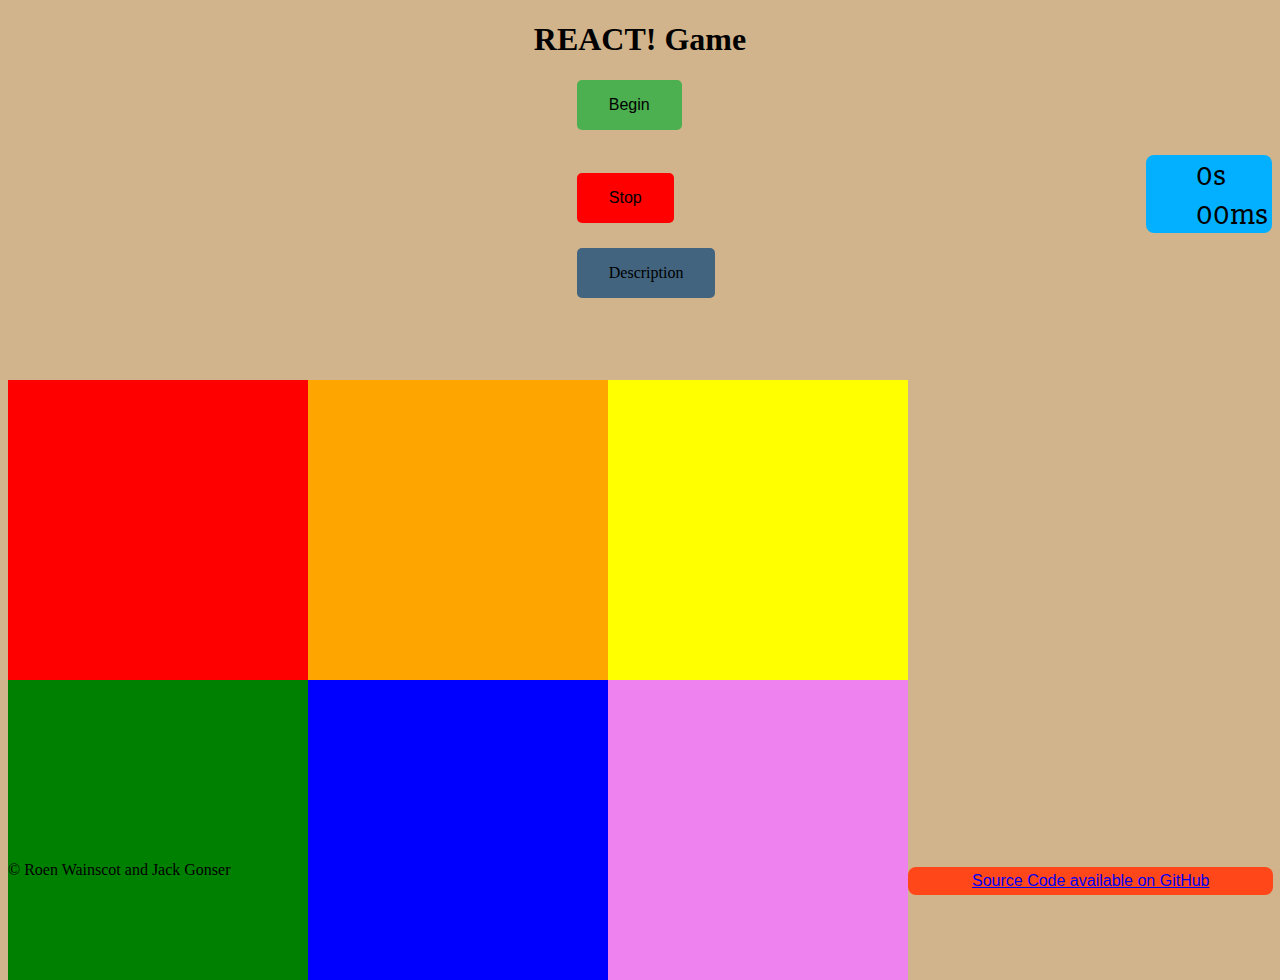
==== index.html @ c20e2ef0 "setup" ====
<!DOCTYPE html>
<html>
<head>
	<title>REACT! Game</title>
	<link rel="stylesheet" type="text/css" href="css/style.css">
  <link href='https://fonts.googleapis.com/css?family=Lora' rel='stylesheet' type='text/css'>
  <link href='https://fonts.googleapis.com/css?family=Indie+Flower' rel='stylesheet' type='text/css'>
  <link href='https://fonts.googleapis.com/css?family=Slabo+27px' rel='stylesheet' type='text/css'>
  <script src="js/app.js"></script>
</head>
<body>
    <h1 id="reacth1">REACT! Game</h1>
      <button onClick="buttonClick()" onClick="timer()" id="begin">Begin</button>
    <div id="options"></div>
    <div id="storyBig">
      <div id="story"></div>
      <div id="normal"></div>
      <div id="thisis"></div>
      <div id="stats">
				<span id="s">0</span><span id="sident">s<br><span id="ms">00</span><span id="msident">ms</span>
				</div>
				<br>
      </div>
    </div>
    <button class="reset" onclick="reset()" id="reset">Stop</button>
    <a href="descscription.html" id="todesc">Description</a>
	<script type="text/javascript" src="js/app.js"></script>
    <br>
    <br>
    <div class="one">
      <div id="red"></div>
      <div id="orange"></div>
      <div id="yellow"></div>
    </div>
    <div id="two">
      <div id="green"></div>
      <div id="blue"></div>
      <div id="violet"></div>
    </div>
    <br>
    <br>
    <a id="codegit" href="https://github.com/LionWaffles/REACT" style="position: absolute; bottom: 5px; text-align:right;">Source Code available on GitHub</a>
    <p style="position: absolute; bottom: 5px;">&copy; Roen Wainscot and Jack Gonser</p>
</body>
</html>
---- css/style.css ----
#reacth1 {
    color: black;
    font-family: 'Kaushan Script', cursive;
    text-align: center;
}
.descwords {
  font-family: 'Slabo 27px', serif;
  text-align: center;
}

#s {
  font-family: 'Slabo 27px', serif;
  padding-left: 50px;
  font-size: 200%;
}

#sident {
  font-family: 'Slabo 27px', serif;
  font-size: 200%;
}

#ms {
  padding-left: 50px;
}

#stats {
  background-color: #02B0FF;
  float: right;
  height: 80%;
  width: 10%;
  margin-bottom: 10%;
  border-radius: 8px;
}

#codegit {
    background-color: #FF4719;
    border-radius: 8px;
    padding-left: 5%;
    padding-right: 5%;
    padding-top: 5px;
    padding-bottom: 5px;
    font-family: 'Dosis', sans-serif;

}

#storyBig{
}

#story {
	width: 500px;
	background-color: black;
	color: green;
	font-family: sans-serif;
}

body {
	background-color: tan;
}

#normal {
	float: left;
}

.heroname {
	color: white;
	font-family: 'Lora', serif;
}

#begin {
    background-color: #4CAF50; /* Green */
    border: none;
    color: black;
    padding: 16px 32px;
    text-align: center;
    text-decoration: none;
    display: inline-block;
    font-size: 16px;
    margin-left:45%;
    margin-bottom: 2%;
    -webkit-transition-duration: 0.4s; /* Safari */
    transition-duration: 0.4s;
    cursor: pointer;
    border-radius: 5px;

}
#todesc {
   background-color: #42647F; /* Blue */
    border: none;
    color: black;
    padding: 16px 32px;
    text-align: center;
    text-decoration: none;
    display: inline-block;
    font-size: 16px;
    margin-left:45%;
    margin-bottom: 5%;
    -webkit-transition-duration: 0.4s; /* Safari */
    transition-duration: 0.4s;
    cursor: pointer;
    border-radius: 5px;
}

.begin:hover {
    background-color: #FFFFFF; /* Green */
    color: black;
}

.reset {
	background-color: red;
    border: none;
    color: black;
    padding: 16px 32px;
    text-align: center;
    text-decoration: none;
    display: inline-block;
    font-size: 16px;
    margin-left: 45%;
    margin-bottom: 2%; 
    -webkit-transition-duration: 0.4s; /* Safari */
    transition-duration: 0.4s;
    cursor: pointer;
    border-radius: 5px;
}

.reset:hover {
	background-color: #FFFFFF;
	color: black;
}

.cutedogs {
  display: inline-block;
  border-radius: 8px;
  background-color: #f4511e;
  border: none;
  color: #FFFFFF;
  text-align: center;
  font-size: 28px;
  padding: 20px;
  width: 300px;
  transition: all 0.5s;
  cursor: pointer;
  margin: 5px;
}

.cutedogs span {
  cursor: pointer;
  display: inline-block;
  position: relative;
  transition: 0.5s;
}

.cutedogs span:after {
  content: '>';

  opacity: 0;
  top: 0;
  transition: 0.5s;
}

.cutedogs:hover span {
  padding-right: 25px;
}

.cutedogs:hover span:after {
  opacity: 1;
  right: 0;
} .ayy h1 {
  font-family: 'Arimo', sans-serif;
}
#one {
  float: left;
  height: 300px;
  width: 900px;
} #red {
  line-height: 300px;
  font-size: 200px;
  color: white;
  background-color: red;
  float: left;
  height: 300px;
  width: 300px;
  text-align: center;
} #orange {
  line-height: 300px;
  font-size: 200px;
  color: white;
  background-color: orange;
  float: left;
  height: 300px;
  width: 300px;
  text-align: center;
} #yellow {
  line-height: 300px;
  font-size: 200px;
  color: white;
  background-color: yellow;
  float: left;
  height: 300px;
  width: 300px;
  text-align: center;
} #two {
  height: 300px;
  width: 900px;
} #green {
  line-height: 300px;
  font-size: 200px;
  color: white;
  background-color: green;
  float: left;
  height: 300px;
  width: 300px;
  text-align: center;
} #blue {
  line-height: 300px;
  font-size: 200px;
  color: white;
  background-color: blue;
  float: left;
  height: 300px;
  width: 300px;
  text-align: center;
} #violet {
  line-height: 300px;
  font-size: 200px;
  color: white;
  background-color: violet;
  float: left;
  height: 300px;
  width: 300px;
  text-align: center;
}
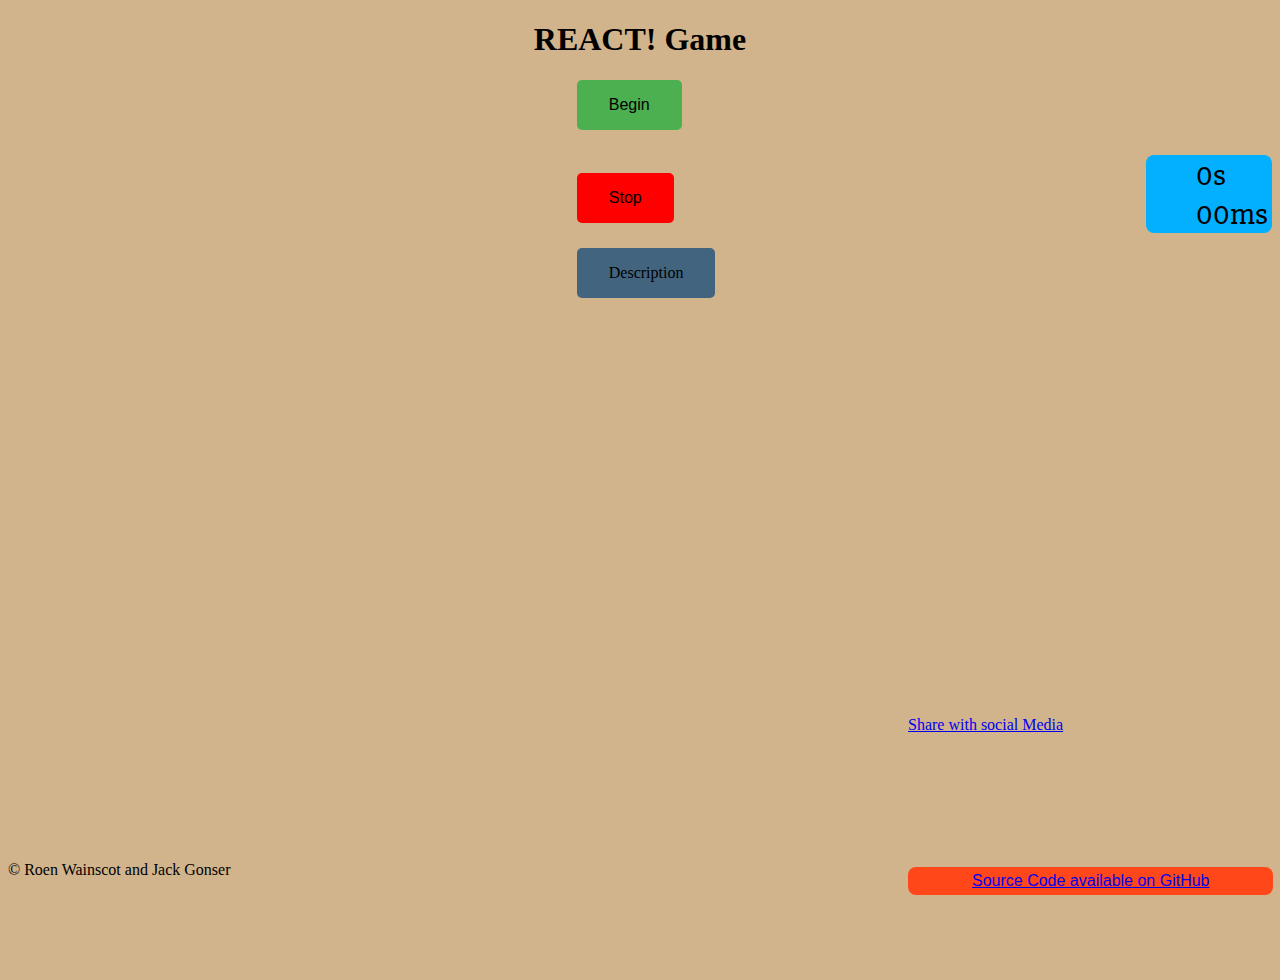
==== commit 98a7e029: "New tab" ====
--- a/index.html
+++ b/index.html
@@ -7,6 +7,7 @@
   <link href='https://fonts.googleapis.com/css?family=Indie+Flower' rel='stylesheet' type='text/css'>
   <link href='https://fonts.googleapis.com/css?family=Slabo+27px' rel='stylesheet' type='text/css'>
   <script src="js/app.js"></script>
+  <script src="https://ajax.googleapis.com/ajax/libs/jquery/1.12.0/jquery.min.js"></script>
 </head>
 <body>
     <h1 id="reacth1">REACT! Game</h1>
@@ -39,7 +40,10 @@
     </div>
     <br>
     <br>
-    <a id="codegit" href="https://github.com/LionWaffles/REACT" style="position: absolute; bottom: 5px; text-align:right;">Source Code available on GitHub</a>
+    <div id="bottemthings"></div>
+    <a id="codegit" target="_blank" href="https://github.com/TheKiller65YT/REACT-jack/tree/gh-pages" style="position: absolute; bottom: 5px; text-align:right;">Source Code available on GitHub</a>
     <p style="position: absolute; bottom: 5px;">&copy; Roen Wainscot and Jack Gonser</p>
+    <button class="SendEmail" style="position: absolute; bottom: 5px;">Share by email</button>
+    <a href="sharepage.html">Share with social Media</a>
 </body>
 </html>
--- a/css/style.css
+++ b/css/style.css
@@ -100,6 +100,40 @@
     cursor: pointer;
     border-radius: 5px;
 }
+#togame {
+  background-color: #42647F; /* Blue */
+    border: none;
+    color: black;
+    padding: 16px 32px;
+    text-align: center;
+    text-decoration: none;
+    display: inline-block;
+    font-size: 16px;
+    margin-left:45%;
+    margin-bottom: 5%;
+    -webkit-transition-duration: 0.4s; /* Safari */
+    transition-duration: 0.4s;
+    cursor: pointer;
+    border-radius: 5px;
+}
+.SendEmail {
+   background-color: #42647F; /* Blue */
+    border: none;
+    color: black;
+    padding: 16px 32px;
+    text-align: center;
+    text-decoration: none;
+    display: inline-block;
+    font-size: 16px;
+    margin-left:45%;
+    margin-bottom: 5%;
+    -webkit-transition-duration: 0.4s; /* Safari */
+    transition-duration: 0.4s;
+    cursor: pointer;
+    border-radius: 5px;
+    text-align: right;
+    margin-right: 10px;
+}
 
 .begin:hover {
     background-color: #FFFFFF; /* Green */
@@ -176,7 +210,6 @@
   line-height: 300px;
   font-size: 200px;
   color: white;
-  background-color: red;
   float: left;
   height: 300px;
   width: 300px;
@@ -185,7 +218,6 @@
   line-height: 300px;
   font-size: 200px;
   color: white;
-  background-color: orange;
   float: left;
   height: 300px;
   width: 300px;
@@ -194,7 +226,6 @@
   line-height: 300px;
   font-size: 200px;
   color: white;
-  background-color: yellow;
   float: left;
   height: 300px;
   width: 300px;
@@ -206,7 +237,6 @@
   line-height: 300px;
   font-size: 200px;
   color: white;
-  background-color: green;
   float: left;
   height: 300px;
   width: 300px;
@@ -215,7 +245,6 @@
   line-height: 300px;
   font-size: 200px;
   color: white;
-  background-color: blue;
   float: left;
   height: 300px;
   width: 300px;
@@ -224,9 +253,8 @@
   line-height: 300px;
   font-size: 200px;
   color: white;
-  background-color: violet;
-  float: left;
-  height: 300px;
-  width: 300px;
-  text-align: center;
-}
+  float: left;
+  height: 300px;
+  width: 300px;
+  text-align: center;
+}
